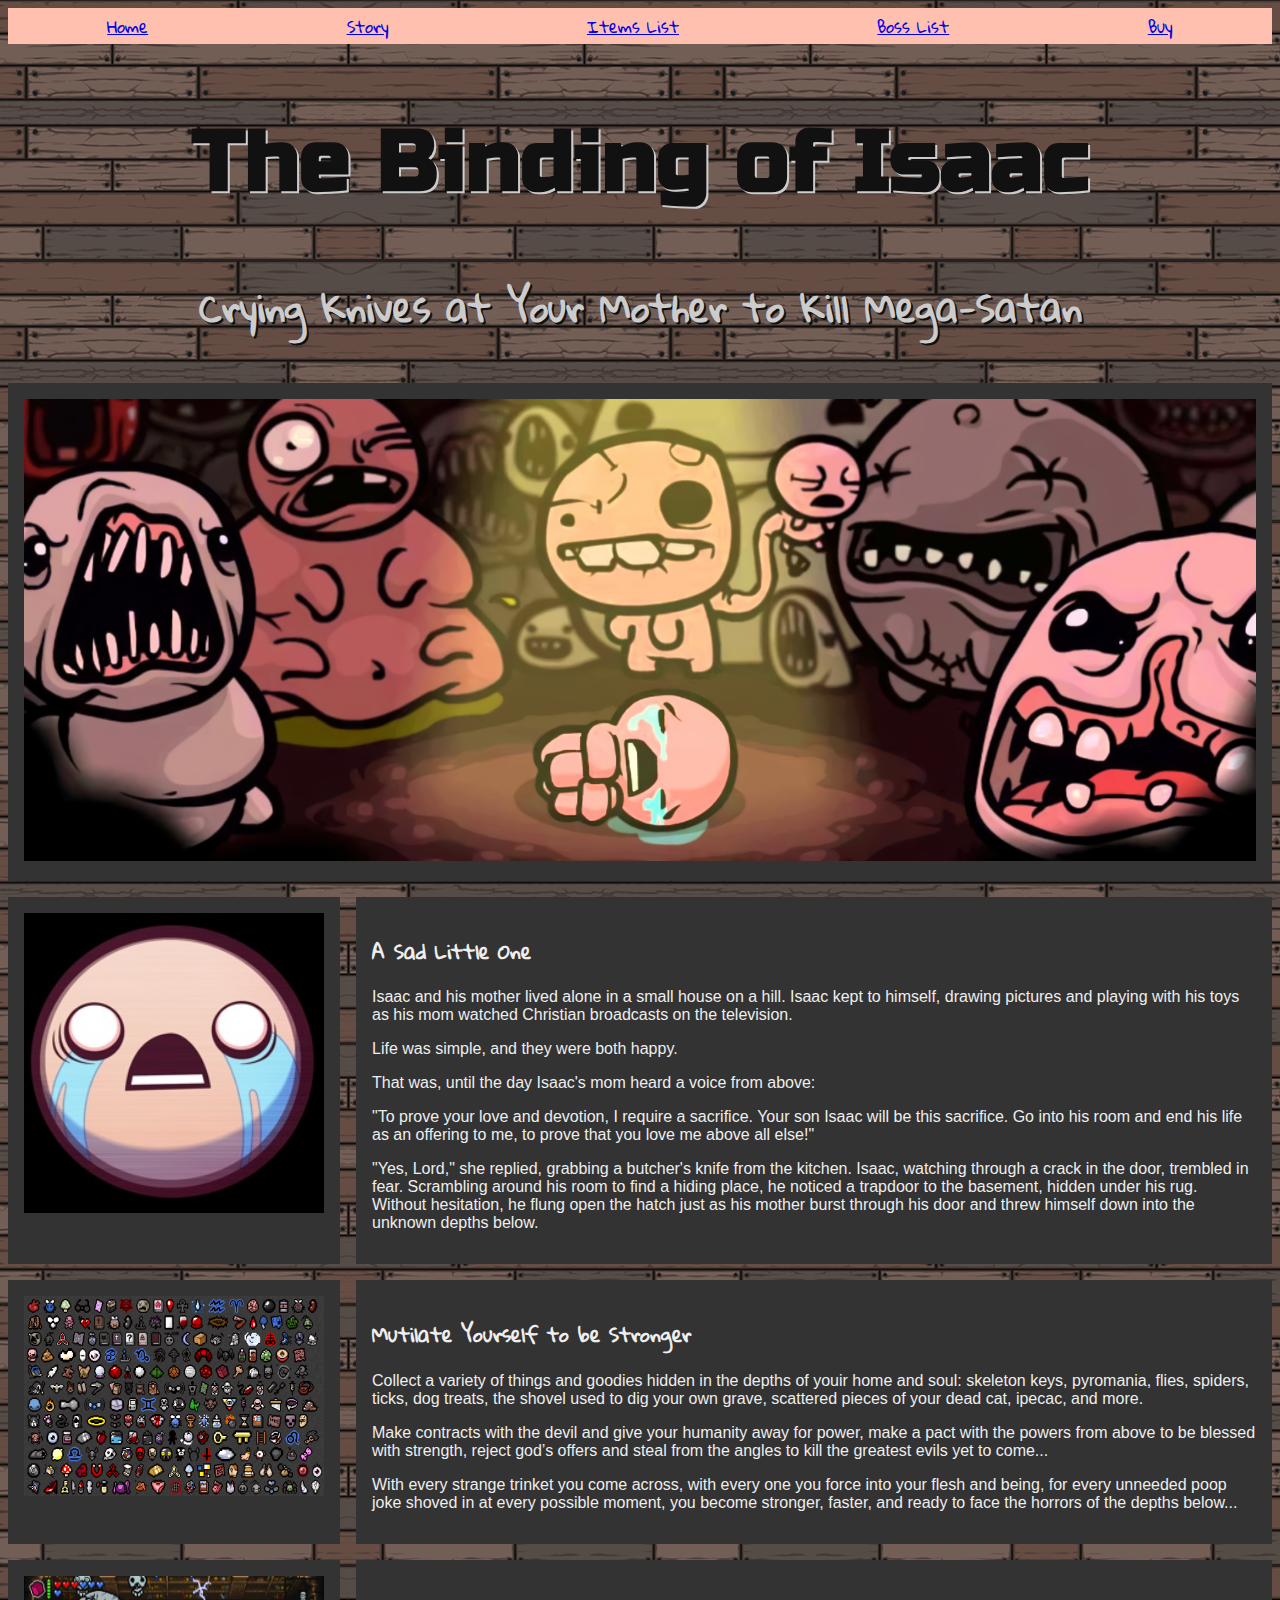
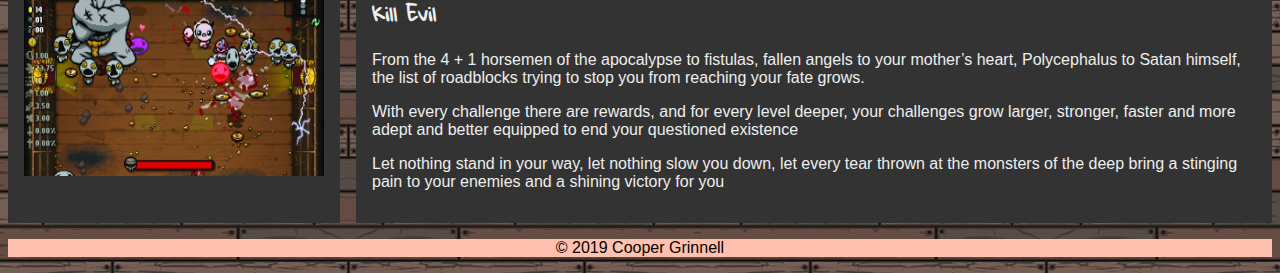
==== index.html @ 48646997 "initial commit" ====
<!DOCTYPE html>
<html lang="en">
  <head>
    <meta charset="UTF-8">
    <meta name="viewport" content="width=device-width, initial-scale=1.0">
    <meta http-equiv="X-UA-Compatible" content="ie=edge">
    <title>Isaac</title>
    <link rel="stylesheet" href="css/style.css">  
    <link href="https://fonts.googleapis.com/css?family=Gloria+Hallelujah|Russo+One&display=swap" rel="stylesheet">
  </head>
<body>
  <style>
    body{background-image: url("img/wood.png");}  
  </style>
    <nav>
      <a href="#">Home</a>
      <a href="#">Story</a>
      <a href="#">Items List</a>
      <a href="#">Boss List</a>
      <a href="#">Buy</a>
    </nav>
    <main>
      <header>
        <div class="title-stack">
          <h1>The Binding of Isaac</h1>
          <h2> Crying Knives at Your Mother to Kill Mega-Satan</h2>
        </div>
      </header>
      <banner>
      </banner>

      <article>
        <div class="banner"><img src="img/isaac_wide_banner.png" width="100%" alt=""></div>
          <div class="feat1"><img src="img/head.jpg" width="300" height="300" alt=""></div>
          <div class="feat2"><img src="img/binding-of-isaac-items.png" width="300" height="200" alt=""></div>
          <div class="feat3"><img src="img/Ugreed.jpg" width="300" height="200" alt=""></div>
          <div class="blog1">
              <h3>A Sad Little One</h3>
              <p>Isaac and his mother lived alone in a small house on a hill. Isaac kept to himself, drawing pictures and playing with his toys as his mom watched Christian broadcasts on the television.</p>

              <p>Life was simple, and they were both happy.</p>

              <p>That was, until the day Isaac's mom heard a voice from above:</p>

              <p>"To prove your love and devotion, I require a sacrifice. Your son Isaac will be this sacrifice. Go into his room and end his life as an offering to me, to prove that you love me above all else!"</p>

              <p>"Yes, Lord," she replied, grabbing a butcher's knife from the kitchen.
                  Isaac, watching through a crack in the door, trembled in fear. Scrambling around his room to find a hiding place, he noticed a trapdoor to the basement, hidden under his rug. Without hesitation, he flung open the hatch just as his mother burst through his door and threw himself down into the unknown depths below.
              </p>
              </p>
          </div>
          <div class="blog2">
              <h3>Mutilate Yourself to be Stronger</h3>
              <p>Collect a variety of things and goodies hidden in the depths of youir home and soul: skeleton keys, pyromania, flies, spiders, ticks, dog treats, the shovel used to dig your own grave, scattered pieces of your dead cat, ipecac, and more.</p>
              <p>Make contracts with the devil and give your humanity away for power, make a pact with  the powers from above to be blessed with strength, reject god’s offers and steal from the angles to kill the greatest evils yet to come...</p>
              <p>With every strange trinket you come across, with every one you force into your flesh and being, for every unneeded poop joke shoved in at every possible moment, you become stronger, faster, and ready to face the horrors of the depths below...</p>
          </div>
          <div class="blog3">
              <h3>Kill Evil</h3>
              <p>From the 4 + 1 horsemen of the apocalypse to fistulas, fallen angels to your mother’s heart, Polycephalus to Satan himself, the list of roadblocks trying to stop you from reaching your fate grows.</p>
              <p>With every challenge there are rewards, and for every level deeper, your challenges grow larger, stronger, faster and more adept and better equipped to end your questioned existence</p>
              <p>Let nothing stand in your way, let nothing slow you down, let every tear thrown at the monsters of the deep bring a stinging pain to your enemies and a shining victory for you</p>
          </div>
      </article>
      <footer>
        <p>&copy; 2019 Cooper Grinnell</p>
      </footer>
    </main>

</body>
</html>
---- css/style.css ----
body {

}

h1 {
    font-family: 'Russo One', sans-serif;
    color: #111;
    text-shadow: 2px 2px #ccc;
    font-size: 86px;
}

h2 {
    font-family: 'Gloria Hallelujah', cursive;
    color: #ccc;
    text-shadow: 2px 2px #111;
    font-size: 36px;
}

h3{
    font-family: 'Gloria Hallelujah', cursive;
}

p {
    font-family: sans-serif;
}

nav {
    display: flex;
    flex-direction: row;
    justify-content: space-around;
    background-color: #ffc0af;
    font-family: 'Gloria Hallelujah', cursive;
}

nav a {
    padding: .1em;
}

main {

}

header {
    grid-area: head;
    display: grid;
    grid-gap: 1em;
    justify-items: center;
    align-items: center;
    padding: .5em;
    margin-bottom: .1em;
    text-align: center;
}

article div{
    background-color: #333;
    color: #eee;
    padding: 1em;
}

.title-stack{

}

article{
    display: grid;
    grid-gap: 1em;
    grid-template-areas: 
    "banner banner banner"
    "feat1 blog1 blog1"
    "feat2 blog2 blog2"
    "feat3 blog3 blog3";
}


.feat1{grid-area: feat1;}
.feat2{grid-area: feat2;}
.feat3{grid-area: feat3;}
.banner{grid-area: banner;}
.blog1{grid-area: blog1;}
.blog2{grid-area: blog2;}
.blog3{grid-area: blog3;}


footer{
    font-family: 'Gloria Hallelujah', cursive;
    background-color: #ffc0af;
    text-align: center;
}
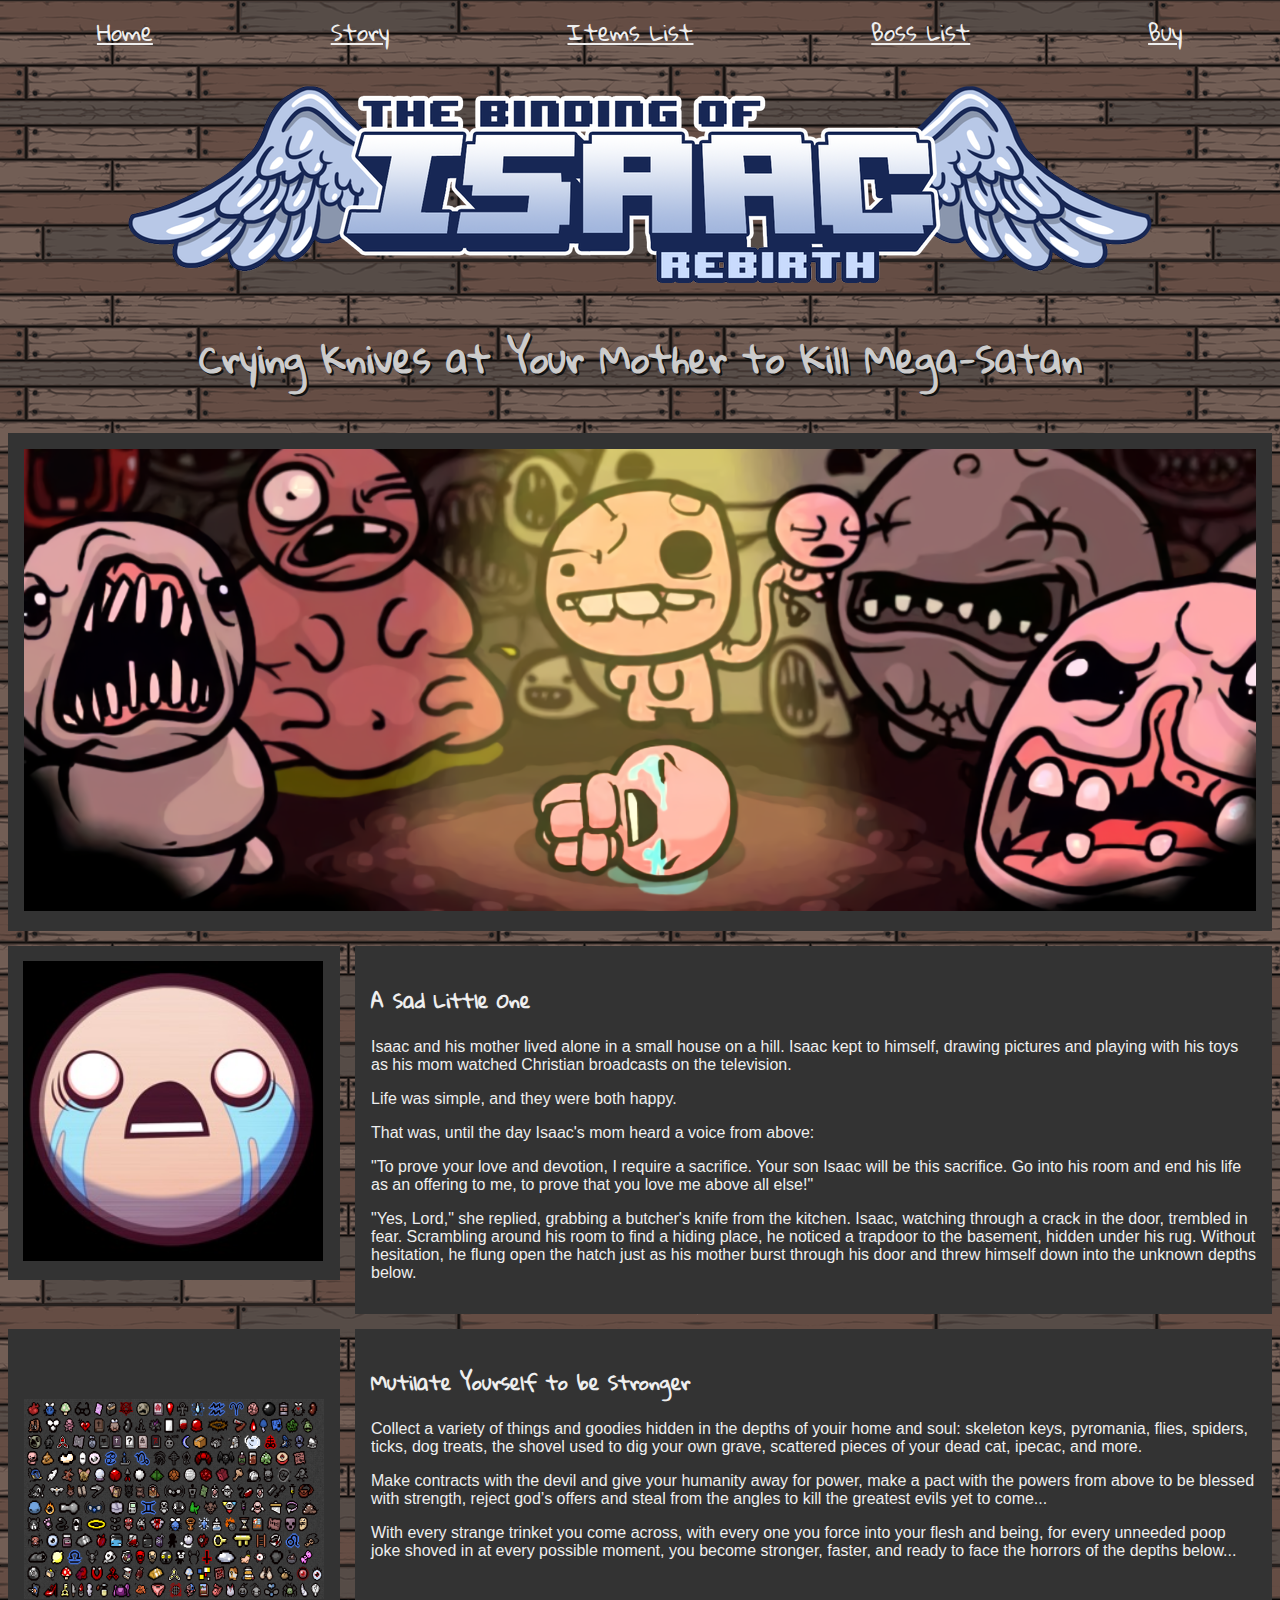
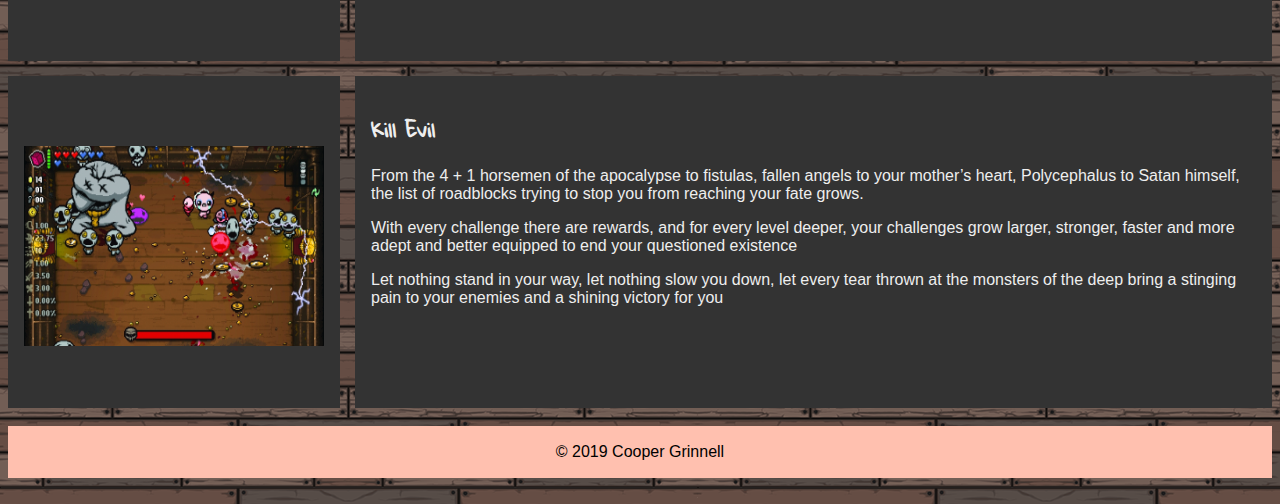
==== commit a400c96b: "changed index page title bar, to be changed on all other pages too" ====
--- a/index.html
+++ b/index.html
@@ -13,16 +13,16 @@
     body{background-image: url("img/wood.png");}  
   </style>
     <nav>
-      <a href="#">Home</a>
-      <a href="#">Story</a>
-      <a href="#">Items List</a>
-      <a href="#">Boss List</a>
-      <a href="#">Buy</a>
+      <a class="link" href="#">Home</a>
+      <a class="link" href="story.html">Story</a>
+      <a class="link" href="https://platinumgod.co.uk/">Items List</a>
+      <a class="link" href="boss.html">Boss List</a>
+      <a class="link" href="https://store.steampowered.com/app/250900/The_Binding_of_Isaac_Rebirth/">Buy</a>
     </nav>
     <main>
       <header>
         <div class="title-stack">
-          <h1>The Binding of Isaac</h1>
+          <h1><img src="img/boir_logo.png"></h1>
           <h2> Crying Knives at Your Mother to Kill Mega-Satan</h2>
         </div>
       </header>
@@ -31,9 +31,19 @@
 
       <article>
         <div class="banner"><img src="img/isaac_wide_banner.png" width="100%" alt=""></div>
-          <div class="feat1"><img src="img/head.jpg" width="300" height="300" alt=""></div>
-          <div class="feat2"><img src="img/binding-of-isaac-items.png" width="300" height="200" alt=""></div>
-          <div class="feat3"><img src="img/Ugreed.jpg" width="300" height="200" alt=""></div>
+          <a href="story.html">
+            <div class="feat1"><img src="img/head.jpg" width="300" height="300" alt=""></div>
+          </a>
+          <a href="https://platinumgod.co.uk/">
+            <div class="feat2">
+              <img id="itempic" src="img/binding-of-isaac-items.png" width="300" height="200" alt="">
+            </div>
+          </a>
+          <a href="boss.html">
+            <div class="feat3">
+              <img id="ugreed" src="img/Ugreed.jpg" width="300" height="200" alt="">
+            </div>
+          </a>
           <div class="blog1">
               <h3>A Sad Little One</h3>
               <p>Isaac and his mother lived alone in a small house on a hill. Isaac kept to himself, drawing pictures and playing with his toys as his mom watched Christian broadcasts on the television.</p>
@@ -61,10 +71,10 @@
               <p>With every challenge there are rewards, and for every level deeper, your challenges grow larger, stronger, faster and more adept and better equipped to end your questioned existence</p>
               <p>Let nothing stand in your way, let nothing slow you down, let every tear thrown at the monsters of the deep bring a stinging pain to your enemies and a shining victory for you</p>
           </div>
-      </article>
+      </article><br>
       <footer>
         <p>&copy; 2019 Cooper Grinnell</p>
-      </footer>
+      </footer><br>
     </main>
 
 </body>
--- a/css/style.css
+++ b/css/style.css
@@ -6,7 +6,6 @@
     font-family: 'Russo One', sans-serif;
     color: #111;
     text-shadow: 2px 2px #ccc;
-    font-size: 86px;
 }
 
 h2 {
@@ -28,7 +27,6 @@
     display: flex;
     flex-direction: row;
     justify-content: space-around;
-    background-color: #ffc0af;
     font-family: 'Gloria Hallelujah', cursive;
 }
 
@@ -63,7 +61,7 @@
 
 article{
     display: grid;
-    grid-gap: 1em;
+    grid-gap: 15px;
     grid-template-areas: 
     "banner banner banner"
     "feat1 blog1 blog1"
@@ -72,12 +70,24 @@
 }
 
 
-.feat1{grid-area: feat1;}
-.feat2{grid-area: feat2;}
-.feat3{grid-area: feat3;}
+.feat1{
+    grid-area: feat1;
+    padding: 15px;
+}
+.feat2{
+    grid-area: feat2;
+    height: 300px;
+    }
+.feat3{
+    grid-area: feat3;
+    height: 300px;
+}
 .banner{grid-area: banner;}
 .blog1{grid-area: blog1;}
-.blog2{grid-area: blog2;}
+.blog2{
+    grid-area: blog2;
+    height: 300px;
+}
 .blog3{grid-area: blog3;}
 
 
@@ -85,4 +95,20 @@
     font-family: 'Gloria Hallelujah', cursive;
     background-color: #ffc0af;
     text-align: center;
+    padding-top: 1px;
+    padding-bottom: 1px;
+
 }
+
+#itempic{
+padding-top: 18%;
+}
+
+#ugreed{
+    padding-top: 18%;
+}
+
+.link{
+    color: #eee;
+    font-size: 22px;
+}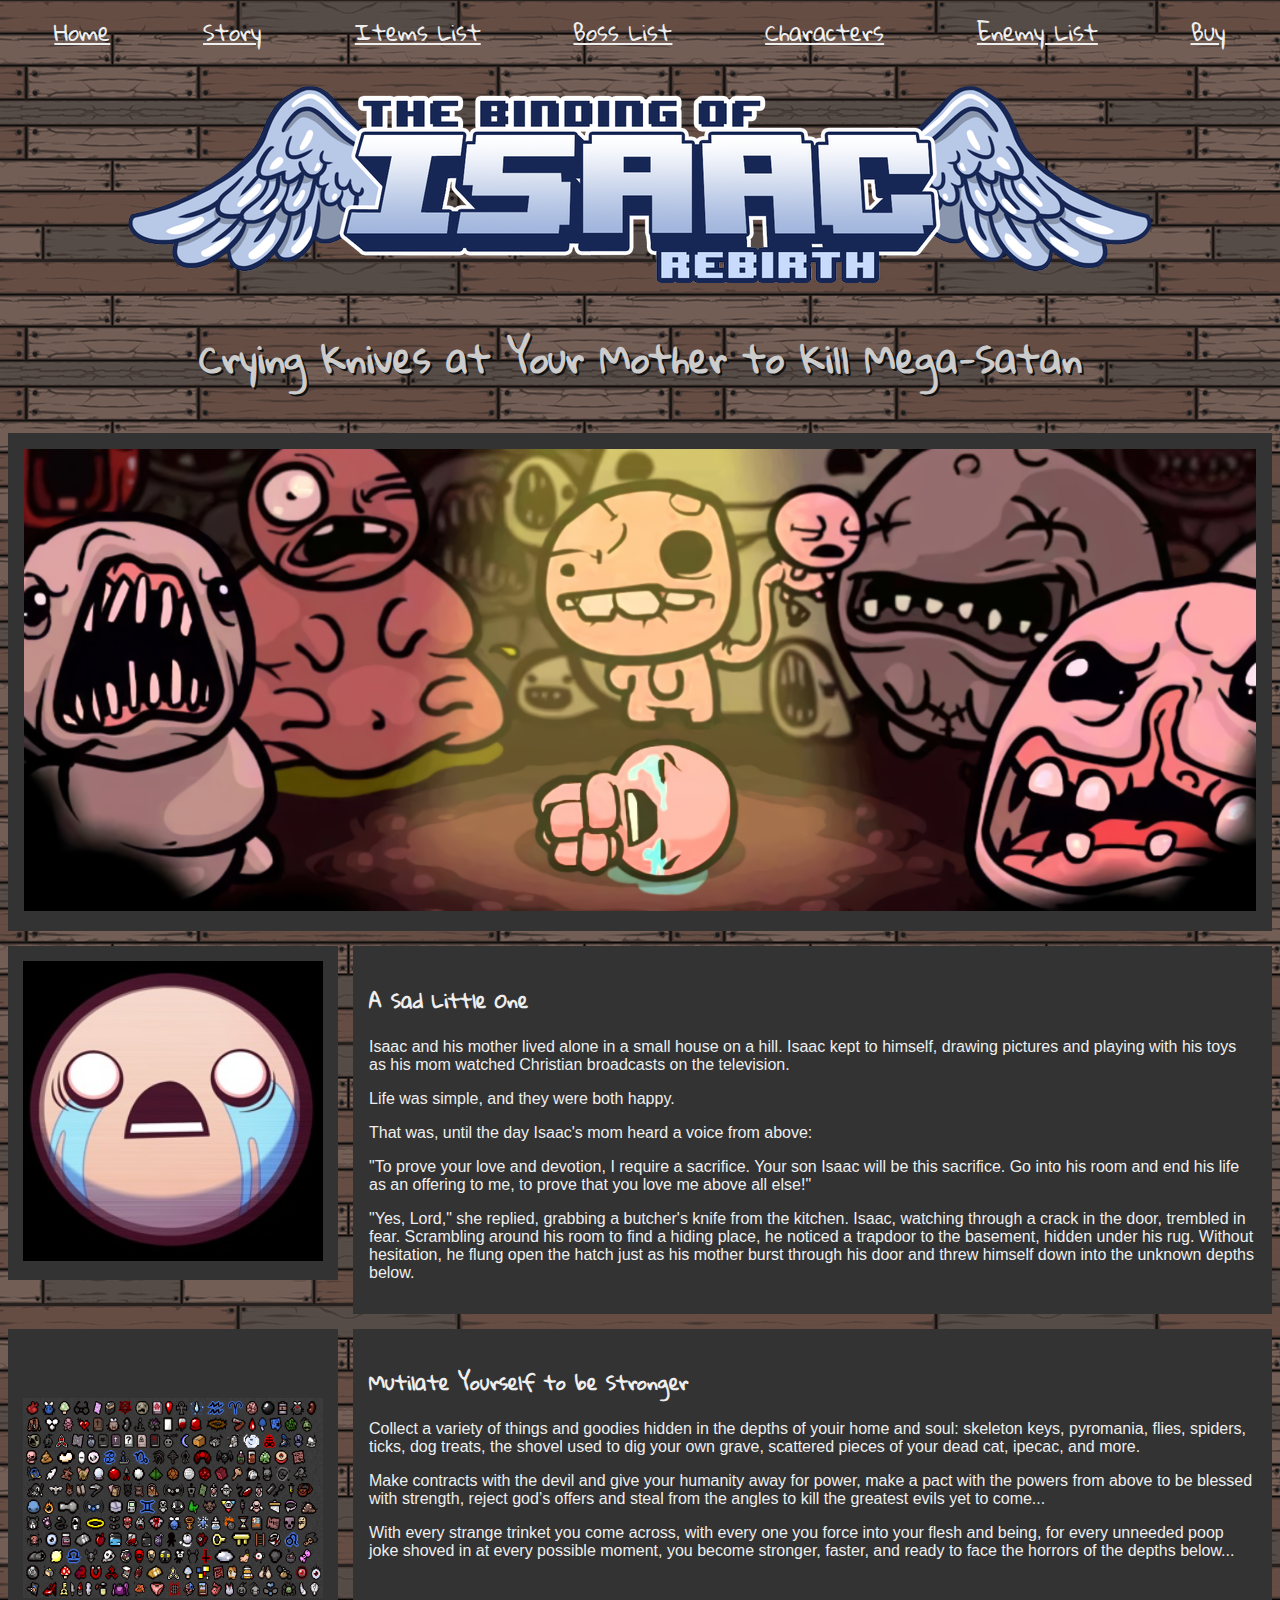
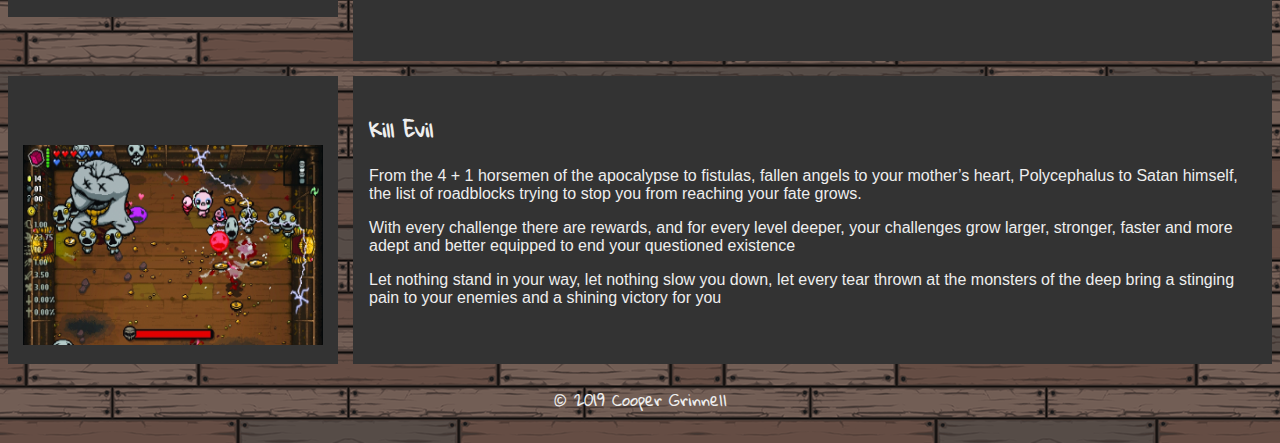
==== commit 2499ffb0: "organized articles for use and character page" ====
--- a/index.html
+++ b/index.html
@@ -17,6 +17,8 @@
       <a class="link" href="story.html">Story</a>
       <a class="link" href="https://platinumgod.co.uk/">Items List</a>
       <a class="link" href="boss.html">Boss List</a>
+      <a class="link" href="characters.html">Characters</a>
+      <a class="link" href="enemies.html">Enemy List</a>
       <a class="link" href="https://store.steampowered.com/app/250900/The_Binding_of_Isaac_Rebirth/">Buy</a>
     </nav>
     <main>
@@ -73,7 +75,7 @@
           </div>
       </article><br>
       <footer>
-        <p>&copy; 2019 Cooper Grinnell</p>
+        &copy; 2019 Cooper Grinnell
       </footer><br>
     </main>
 
--- a/css/style.css
+++ b/css/style.css
@@ -55,10 +55,6 @@
     padding: 1em;
 }
 
-.title-stack{
-
-}
-
 article{
     display: grid;
     grid-gap: 15px;
@@ -69,18 +65,47 @@
     "feat3 blog3 blog3";
 }
 
+article2{
+    display: grid;
+    grid-gap: 15px;
+    grid-template-areas: 
+    "feat1 blog1 blog1"
+    "feat2 blog2 blog2"
+    "feat3 blog3 blog3"
+    "feat4 blog4 blog4"
+    "feat5 blog5 blog5";
+}
+article2 div{
+    background-color: #333;
+    color: #eee;
+    padding: 1em;
+}
+
 
 .feat1{
     grid-area: feat1;
     padding: 15px;
+    margin: auto;
 }
 .feat2{
     grid-area: feat2;
-    height: 300px;
+    padding: 15px;
+    margin: auto;
     }
 .feat3{
     grid-area: feat3;
-    height: 300px;
+    padding: 15px;
+    margin: auto;
+}
+.feat4{
+    grid-area: feat4;
+    padding: 15px;
+    margin: auto;
+}
+.feat5{
+    grid-area: feat5;
+    padding: 15px;
+    margin: auto;
 }
 .banner{grid-area: banner;}
 .blog1{grid-area: blog1;}
@@ -89,11 +114,13 @@
     height: 300px;
 }
 .blog3{grid-area: blog3;}
+.blog4{grid-area: blog4;}
+.blog5{grid-area: blog5;}
 
 
 footer{
     font-family: 'Gloria Hallelujah', cursive;
-    background-color: #ffc0af;
+    color: #eee;
     text-align: center;
     padding-top: 1px;
     padding-bottom: 1px;
@@ -111,4 +138,8 @@
 .link{
     color: #eee;
     font-size: 22px;
+}
+
+table{
+    color: #eee;
 }